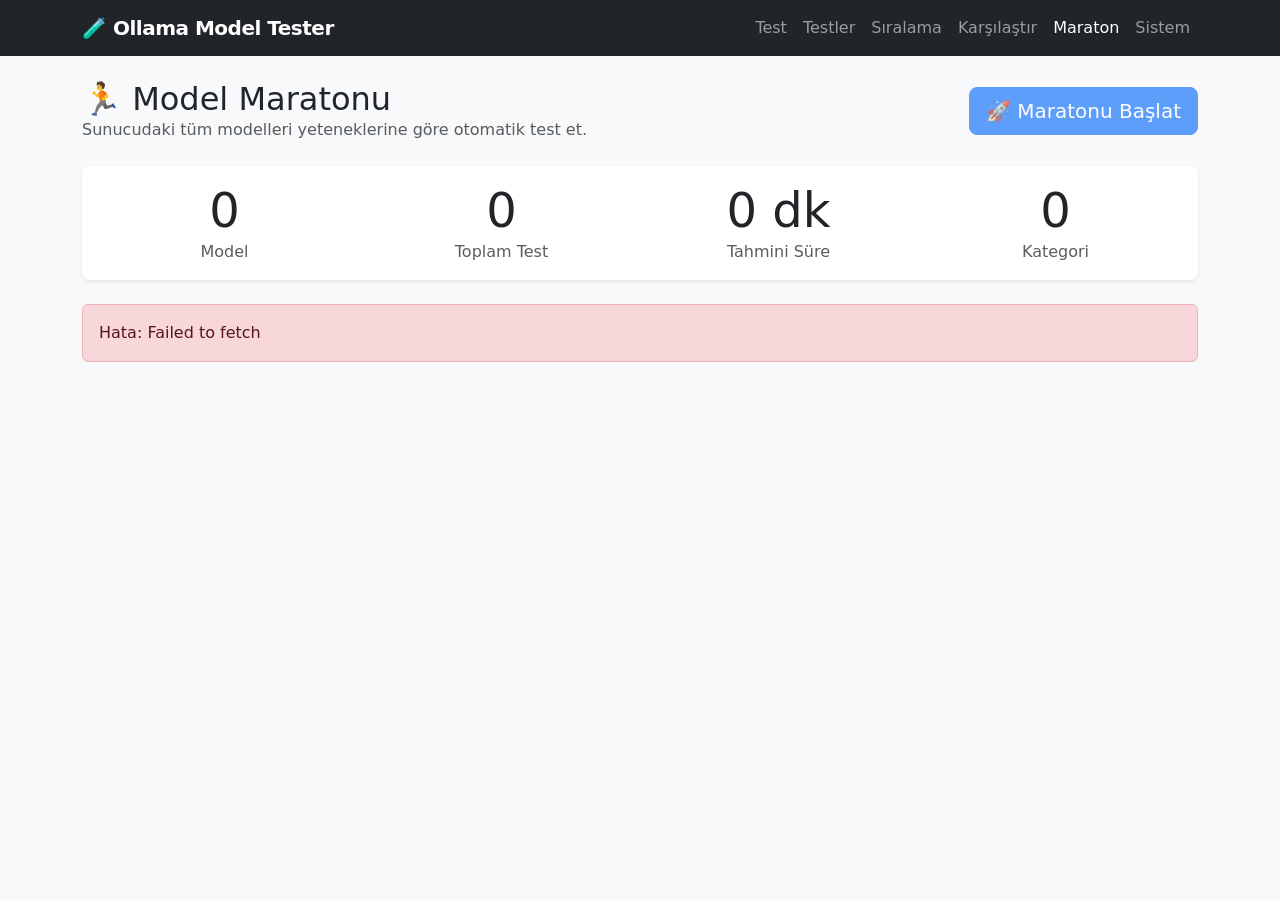
==== static/marathon.html @ e81d63fc "feat: add ranking and marathon (batch test) pages - Add /api/ranking endpoint with category + prompt" ====
<!DOCTYPE html>
<html lang="tr">
<head>
  <meta charset="UTF-8">
  <meta name="viewport" content="width=device-width, initial-scale=1.0">
  <title>Maraton - Ollama Model Tester</title>
  <link href="https://cdn.jsdelivr.net/npm/bootstrap@5.3.2/dist/css/bootstrap.min.css" rel="stylesheet">
  <link rel="stylesheet" href="css/style.css">
  <style>
    .cap-badge { font-size: 0.75rem; margin-right: 0.25rem; }
    .model-card { transition: transform .12s; }
    .model-card:hover { transform: translateY(-1px); }
    .progress-marathon { height: 1.5rem; }
  </style>
</head>
<body>
  <nav class="navbar navbar-expand-lg navbar-dark bg-dark">
    <div class="container">
      <a class="navbar-brand" href="index.html">🧪 Ollama Model Tester</a>
      <div class="collapse navbar-collapse">
        <ul class="navbar-nav ms-auto">
          <li class="nav-item"><a class="nav-link" href="index.html">Test</a></li>
          <li class="nav-item"><a class="nav-link" href="tests.html">Testler</a></li>
          <li class="nav-item"><a class="nav-link" href="ranking.html">Sıralama</a></li>
          <li class="nav-item"><a class="nav-link" href="compare.html">Karşılaştır</a></li>
          <li class="nav-item"><a class="nav-link active" href="marathon.html">Maraton</a></li>
          <li class="nav-item"><a class="nav-link" href="system.html">Sistem</a></li>
        </ul>
      </div>
    </div>
  </nav>

  <div class="container py-4 fade-in">
    <div class="d-flex justify-content-between align-items-center mb-4">
      <div>
        <h2 class="mb-0">🏃 Model Maratonu</h2>
        <p class="text-muted mb-0">Sunucudaki tüm modelleri yeteneklerine göre otomatik test et.</p>
      </div>
      <div id="topActions">
        <button class="btn btn-primary btn-lg" id="btnStart" disabled>🚀 Maratonu Başlat</button>
      </div>
    </div>

    <!-- Summary Card -->
    <div class="card mb-4" id="summaryCard">
      <div class="card-body">
        <div class="row text-center">
          <div class="col-md-3">
            <div class="display-5" id="statModels">0</div>
            <div class="text-muted">Model</div>
          </div>
          <div class="col-md-3">
            <div class="display-5" id="statTests">0</div>
            <div class="text-muted">Toplam Test</div>
          </div>
          <div class="col-md-3">
            <div class="display-5" id="statDuration">0 dk</div>
            <div class="text-muted">Tahmini Süre</div>
          </div>
          <div class="col-md-3">
            <div class="display-5" id="statCategories">0</div>
            <div class="text-muted">Kategori</div>
          </div>
        </div>
      </div>
    </div>

    <!-- Loading -->
    <div id="loading" class="text-center py-5">
      <div class="spinner-border text-primary" role="status"></div>
      <p class="mt-3">Sunucudaki modeller çekiliyor...</p>
    </div>

    <!-- Progress (during run) -->
    <div id="progressPanel" class="d-none mb-4">
      <div class="card border-primary">
        <div class="card-header bg-primary text-white d-flex justify-content-between">
          <span>⏳ Maraton Çalışıyor</span>
          <span id="progressText">0 / 0</span>
        </div>
        <div class="card-body">
          <div class="progress progress-marathon mb-3">
            <div class="progress-bar progress-bar-striped progress-bar-animated" id="progressBar" style="width: 0%">0%</div>
          </div>
          <div class="row">
            <div class="col-md-6"><strong>Şu anki model:</strong> <span id="currentModel" class="text-primary">-</span></div>
            <div class="col-md-6"><strong>Şu anki kategori:</strong> <span id="currentCategory" class="text-primary">-</span></div>
          </div>
        </div>
      </div>
    </div>

    <!-- Model List -->
    <div id="modelsPanel" class="d-none">
      <h4 class="mb-3">📋 Yüklü Modeller ve Test Planı</h4>
      <div class="accordion" id="modelsAccordion"></div>
    </div>

    <!-- Confirm Modal -->
    <div class="modal fade" id="confirmModal" tabindex="-1">
      <div class="modal-dialog modal-dialog-centered">
        <div class="modal-content">
          <div class="modal-header bg-warning">
            <h5 class="modal-title">⚠️ Uzun Sürecek Bir İşlem</h5>
            <button type="button" class="btn-close" data-bs-dismiss="modal"></button>
          </div>
          <div class="modal-body">
            <p>Bu maraton <strong id="confirmModels">0</strong> model için toplam <strong id="confirmTests">0</strong> test çalıştıracak.</p>
            <p>Tahmini süre: <strong id="confirmDuration">0 dakika</strong>.</p>
            <p class="text-danger mb-0"><strong>Bu işlem saatler sürebilir.</strong> Başlatmak istediğinize emin misiniz?</p>
          </div>
          <div class="modal-footer">
            <button type="button" class="btn btn-secondary" data-bs-dismiss="modal">İptal</button>
            <button type="button" class="btn btn-primary" id="btnConfirmStart">Evet, Başlat</button>
          </div>
        </div>
      </div>
    </div>

    <div id="error" class="alert alert-danger d-none mt-4"></div>
  </div>

  <script src="https://cdn.jsdelivr.net/npm/bootstrap@5.3.2/dist/js/bootstrap.bundle.min.js"></script>
  <script>
    const API_BASE = window.location.origin + '/api';
    const HOST = 'http://192.168.240.30:11434';
    const CAT_COUNTS = {coding: 46, vision: 8, tools: 6, thinking: 6, embedding: 4};

    let modelsData = [];
    let marathonId = null;
    let pollTimer = null;

    async function loadModels() {
      try {
        const resp = await fetch(`${HOST}/api/tags`);
        if (!resp.ok) throw new Error('HTTP ' + resp.status);
        const data = await resp.json();
        modelsData = (data.models || []).map(m => {
          const name = m.name || m.model;
          const caps = inferCaps(name);
          const n = caps.reduce((sum, c) => sum + (CAT_COUNTS[c] || 0), 0);
          return { name, caps, testCount: n, size: m.details?.parameter_size || '?' };
        });
        renderModels();
      } catch (e) {
        document.getElementById('loading').classList.add('d-none');
        document.getElementById('error').classList.remove('d-none');
        document.getElementById('error').textContent = 'Hata: ' + e.message;
      }
    }

    function inferCaps(name) {
      const n = name.toLowerCase();
      const caps = ['coding', 'tools', 'embedding'];
      if (n.includes('vision') || n.includes('vl')) caps.push('vision');
      if (n.includes('think') || n.includes('r1') || n.includes('deepseek') || n.includes('qwen3') || n.includes('qwen3.5') || n.includes('lfm2.5')) caps.push('thinking');
      return [...new Set(caps)].sort();
    }

    function estimateDuration(size, count) {
      let per = 20;
      if (size.includes('1.2')) per = 4;
      else if (size.includes('3.') || size.includes('4.')) per = 7;
      else if (size.includes('7.')) per = 15;
      else if (size.includes('8.') || size.includes('9.')) per = 18;
      else if (size.includes('12.') || size.includes('13.') || size.includes('14.')) per = 30;
      return count * per;
    }

    function renderModels() {
      document.getElementById('loading').classList.add('d-none');
      document.getElementById('modelsPanel').classList.remove('d-none');
      const acc = document.getElementById('modelsAccordion');
      let totalTests = 0;
      let totalDuration = 0;
      let allCats = new Set();

      let html = '';
      modelsData.forEach((m, idx) => {
        totalTests += m.testCount;
        const dur = estimateDuration(m.size, m.testCount);
        totalDuration += dur;
        m.caps.forEach(c => allCats.add(c));
        const durMin = Math.round(dur / 60);
        const capsHtml = m.caps.map(c => `<span class="badge bg-secondary cap-badge text-capitalize">${c}</span>`).join('');
        const cid = 'collapseM' + idx;
        const hid = 'headerM' + idx;
        html += `
          <div class="accordion-item model-card">
            <h2 class="accordion-header" id="${hid}">
              <button class="accordion-button collapsed" type="button" data-bs-toggle="collapse" data-bs-target="#${cid}">
                <span class="fw-bold me-2">${m.name}</span>
                <span class="text-muted small me-auto">${m.size}</span>
                <span class="badge bg-primary me-2">${m.testCount} test</span>
                <span class="badge bg-info">~${durMin} dk</span>
              </button>
            </h2>
            <div id="${cid}" class="accordion-collapse collapse" aria-labelledby="${hid}" data-bs-parent="#modelsAccordion">
              <div class="accordion-body">
                <div class="mb-2">${capsHtml}</div>
                <p class="mb-0 text-muted small">Tahmini süre: ~${durMin} dk (${m.testCount} prompt)</p>
              </div>
            </div>
          </div>
        `;
      });
      acc.innerHTML = html;

      document.getElementById('statModels').textContent = modelsData.length;
      document.getElementById('statTests').textContent = totalTests;
      document.getElementById('statDuration').textContent = Math.round(totalDuration / 60) + ' dk';
      document.getElementById('statCategories').textContent = allCats.size;
      document.getElementById('btnStart').disabled = false;

      // Check for existing marathon
      checkLatestMarathon();
    }

    async function checkLatestMarathon() {
      try {
        const resp = await fetch(`${API_BASE}/marathon/latest`);
        if (resp.ok) {
          const data = await resp.json();
          if (data.status === 'running') {
            marathonId = data.marathon_id;
            showProgress(data);
            startPolling();
          }
        }
      } catch (e) { /* ignore */ }
    }

    document.getElementById('btnStart').addEventListener('click', () => {
      const totalTests = modelsData.reduce((s, m) => s + m.testCount, 0);
      const totalDur = modelsData.reduce((s, m) => s + estimateDuration(m.size, m.testCount), 0);
      document.getElementById('confirmModels').textContent = modelsData.length;
      document.getElementById('confirmTests').textContent = totalTests;
      document.getElementById('confirmDuration').textContent = Math.round(totalDur / 60) + ' dakika';
      const modal = new bootstrap.Modal(document.getElementById('confirmModal'));
      modal.show();
    });

    document.getElementById('btnConfirmStart').addEventListener('click', async () => {
      bootstrap.Modal.getInstance(document.getElementById('confirmModal')).hide();
      try {
        const resp = await fetch(`${API_BASE}/marathon/start`, { method: 'POST' });
        if (!resp.ok) {
          const err = await resp.json();
          throw new Error(err.detail || 'HTTP ' + resp.status);
        }
        const data = await resp.json();
        marathonId = data.marathon_id;
        showProgress({ status: 'running', models_total: modelsData.length, models_completed: 0, current_model: '-', current_category: '-' });
        startPolling();
      } catch (e) {
        document.getElementById('error').classList.remove('d-none');
        document.getElementById('error').textContent = 'Hata: ' + e.message;
      }
    });

    function showProgress(data) {
      document.getElementById('progressPanel').classList.remove('d-none');
      document.getElementById('topActions').classList.add('d-none');
      document.getElementById('summaryCard').classList.add('d-none');
      const total = data.models_total || 1;
      const done = data.models_completed || 0;
      const pct = Math.round((done / total) * 100);
      document.getElementById('progressBar').style.width = pct + '%';
      document.getElementById('progressBar').textContent = pct + '%';
      document.getElementById('progressText').textContent = `${done} / ${total}`;
      document.getElementById('currentModel').textContent = data.current_model || '-';
      document.getElementById('currentCategory').textContent = data.current_category || '-';
    }

    function startPolling() {
      if (pollTimer) clearInterval(pollTimer);
      pollTimer = setInterval(async () => {
        if (!marathonId) return;
        try {
          const resp = await fetch(`${API_BASE}/marathon/status/${marathonId}`);
          if (!resp.ok) return;
          const data = await resp.json();
          showProgress(data);
          if (data.status !== 'running') {
            clearInterval(pollTimer);
            pollTimer = null;
            document.getElementById('topActions').classList.remove('d-none');
            document.getElementById('summaryCard').classList.remove('d-none');
            document.getElementById('progressPanel').classList.add('d-none');
            document.getElementById('btnStart').textContent = data.status === 'completed' ? '🔄 Yeniden Başlat' : '🚀 Maratonu Başlat';
          }
        } catch (e) { /* ignore */ }
      }, 3000);
    }

    loadModels();
  </script>
</body>
</html>
---- static/css/style.css ----
/* Ollama Model Tester - Global Styles */

:root {
  --primary: #0d6efd;
  --success: #198754;
  --danger: #dc3545;
  --warning: #ffc107;
  --info: #0dcaf0;
  --dark: #212529;
  --light: #f8f9fa;
  --gray: #6c757d;
  --border-radius: 0.5rem;
  --shadow: 0 0.125rem 0.25rem rgba(0,0,0,0.075);
  --shadow-lg: 0 1rem 3rem rgba(0,0,0,0.175);
}

* { box-sizing: border-box; }

body {
  font-family: 'Segoe UI', system-ui, -apple-system, sans-serif;
  background-color: var(--light);
  color: var(--dark);
  margin: 0;
  padding: 0;
  min-height: 100vh;
}

.navbar-brand {
  font-weight: 700;
  letter-spacing: -0.5px;
}

.card {
  border: none;
  border-radius: var(--border-radius);
  box-shadow: var(--shadow);
  transition: transform 0.15s ease, box-shadow 0.15s ease;
}

.card:hover {
  transform: translateY(-2px);
  box-shadow: var(--shadow-lg);
}

.card-header {
  background: transparent;
  border-bottom: 1px solid rgba(0,0,0,0.05);
  font-weight: 600;
}

.category-card {
  cursor: pointer;
  border: 2px solid transparent;
}

.category-card.selected {
  border-color: var(--primary);
  background-color: rgba(13, 110, 253, 0.04);
}

.category-icon {
  font-size: 2rem;
  margin-bottom: 0.5rem;
}

.badge-category {
  font-size: 0.75rem;
  text-transform: uppercase;
  letter-spacing: 0.5px;
}

/* Progress */
.progress {
  height: 1.5rem;
  border-radius: var(--border-radius);
  background-color: #e9ecef;
}

.progress-bar {
  font-weight: 600;
  font-size: 0.85rem;
}

/* Log window */
.log-window {
  background: var(--dark);
  color: #0f0;
  font-family: 'Consolas', 'Monaco', monospace;
  font-size: 0.85rem;
  padding: 1rem;
  border-radius: var(--border-radius);
  max-height: 400px;
  overflow-y: auto;
  white-space: pre-wrap;
  word-break: break-word;
}

.log-window .log-time {
  color: var(--gray);
  margin-right: 0.5rem;
}

.log-window .log-ok { color: var(--success); }
.log-window .log-err { color: var(--danger); }
.log-window .log-warn { color: var(--warning); }

/* Status indicators */
.status-indicator {
  width: 12px;
  height: 12px;
  border-radius: 50%;
  display: inline-block;
  margin-right: 0.5rem;
}

.status-running { background-color: var(--primary); animation: pulse 1.5s infinite; }
.status-paused { background-color: var(--warning); }
.status-completed { background-color: var(--success); }
.status-error { background-color: var(--danger); }

@keyframes pulse {
  0% { opacity: 1; }
  50% { opacity: 0.4; }
  100% { opacity: 1; }
}

/* Comparison table */
.compare-table th {
  position: sticky;
  top: 0;
  background: var(--light);
  z-index: 10;
}

.compare-cell {
  min-width: 250px;
  max-width: 400px;
}

.score-badge {
  display: inline-flex;
  align-items: center;
  justify-content: center;
  width: 32px;
  height: 32px;
  border-radius: 50%;
  font-weight: 700;
  font-size: 0.85rem;
}

.score-pass { background: var(--success); color: #fff; }
.score-fail { background: var(--danger); color: #fff; }
.score-partial { background: var(--warning); color: var(--dark); }

/* AI Commentary */
.ai-commentary {
  background: linear-gradient(135deg, #667eea 0%, #764ba2 100%);
  color: #fff;
  border-radius: var(--border-radius);
  padding: 1.5rem;
  margin-bottom: 1.5rem;
}

.ai-commentary h5 {
  margin-bottom: 1rem;
  font-weight: 700;
}

/* Responsive */
@media (max-width: 768px) {
  .category-card { margin-bottom: 1rem; }
  .compare-cell { min-width: 200px; }
}

/* Prompt box in tests page */
.prompt-box {
  background: #f8f9fa;
  border: 1px solid #e9ecef;
  border-radius: var(--border-radius);
  padding: 0.75rem;
  max-height: 200px;
  overflow-y: auto;
  font-size: 0.85rem;
  line-height: 1.4;
  white-space: pre-wrap;
  word-break: break-word;
}

.prompt-box code {
  font-family: 'Consolas', 'Monaco', monospace;
  color: #212529;
}

/* Animations */
.fade-in {
  animation: fadeIn 0.4s ease-in;
}

@keyframes fadeIn {
  from { opacity: 0; transform: translateY(10px); }
  to { opacity: 1; transform: translateY(0); }
}

.spinner-border-sm {
  width: 1rem;
  height: 1rem;
}
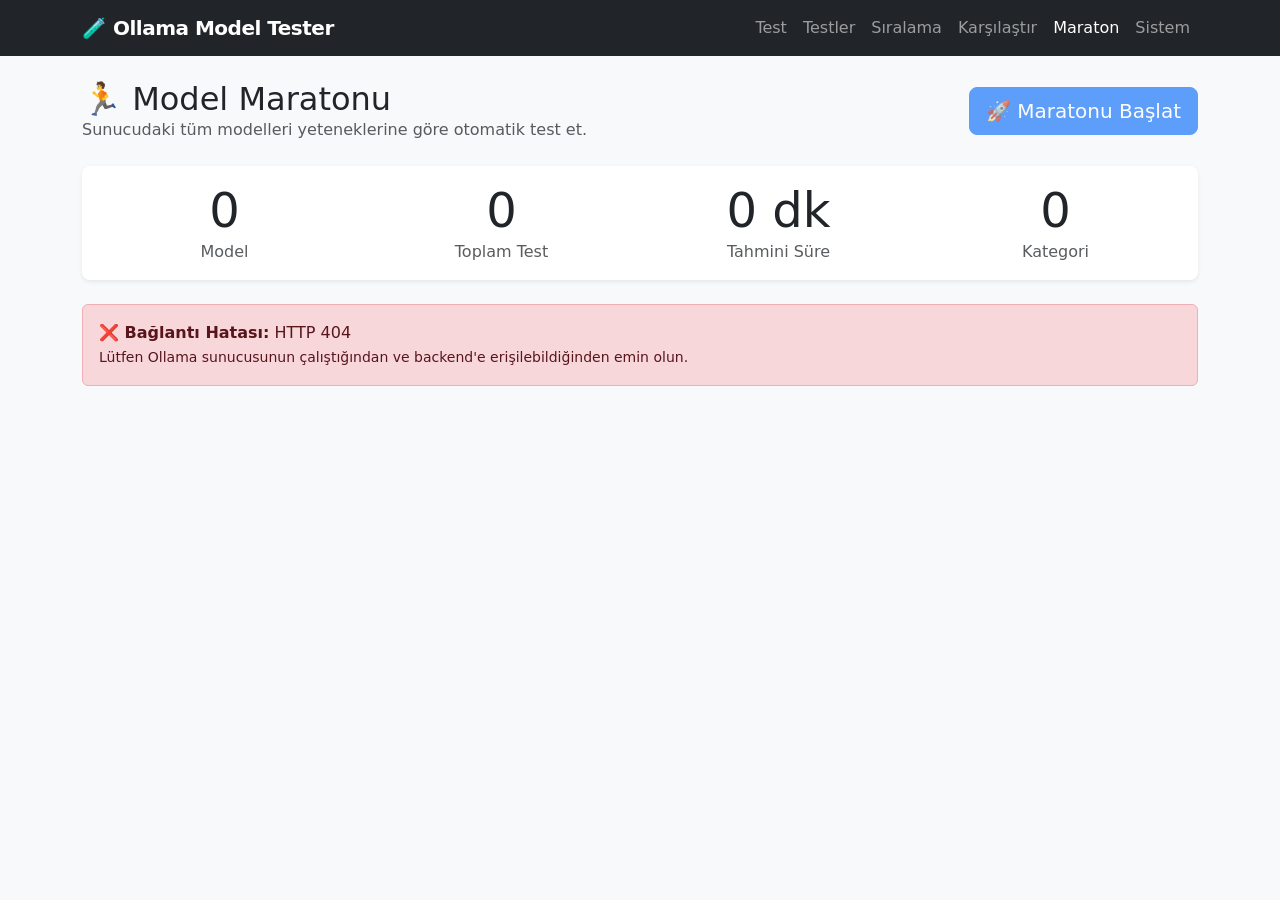
==== commit cae8ab1a: "Add GPU tracking, smart marathon skip, notification system, and live prompt display" ====
--- a/static/marathon.html
+++ b/static/marathon.html
@@ -11,6 +11,20 @@
     .model-card { transition: transform .12s; }
     .model-card:hover { transform: translateY(-1px); }
     .progress-marathon { height: 1.5rem; }
+    .prompt-box { 
+      background: #f8f9fa; 
+      border-left: 4px solid #0d6efd; 
+      padding: 10px; 
+      margin-top: 10px;
+      border-radius: 0 4px 4px 0;
+      font-size: 0.9rem;
+      max-height: 100px;
+      overflow-y: auto;
+    }
+    .current-info { 
+      font-size: 0.95rem; 
+      padding: 5px 0; 
+    }
   </style>
 </head>
 <body>
@@ -82,9 +96,14 @@
           <div class="progress progress-marathon mb-3">
             <div class="progress-bar progress-bar-striped progress-bar-animated" id="progressBar" style="width: 0%">0%</div>
           </div>
-          <div class="row">
-            <div class="col-md-6"><strong>Şu anki model:</strong> <span id="currentModel" class="text-primary">-</span></div>
-            <div class="col-md-6"><strong>Şu anki kategori:</strong> <span id="currentCategory" class="text-primary">-</span></div>
+          <div class="row current-info">
+            <div class="col-md-3"><strong>🤖 Model:</strong> <span id="currentModel" class="text-primary">-</span></div>
+            <div class="col-md-3"><strong>📂 Kategori:</strong> <span id="currentCategory" class="text-primary">-</span></div>
+            <div class="col-md-3"><strong>❓ Soru ID:</strong> <span id="currentPrompt" class="text-primary">-</span></div>
+            <div class="col-md-3"><strong>🎮 GPU:</strong> <span id="currentGPU" class="text-info">-</span></div>
+          </div>
+          <div class="prompt-box" id="promptTextContainer" style="display:none;">
+            <strong>📝 Soru:</strong> <span id="promptText">-</span>
           </div>
         </div>
       </div>
@@ -117,22 +136,43 @@
       </div>
     </div>
 
+    <!-- Skipped Models Info -->
+    <div id="skippedPanel" class="d-none mb-4">
+      <div class="card border-info">
+        <div class="card-header bg-info text-white">
+          <span>ℹ️ Daha Önce Test Edilmiş Modeller (Atlandı)</span>
+        </div>
+        <div class="card-body">
+          <p class="text-muted small">Bu modeller daha önce test edildiği için tekrar test edilmeyecek:</p>
+          <div id="skippedList"></div>
+        </div>
+      </div>
+    </div>
+
+    <!-- Notifications Panel -->
+    <div id="notificationsPanel" class="d-none mb-4">
+      <h5 class="mb-3">🔔 Sistem Bildirimleri</h5>
+      <div id="notificationsList"></div>
+    </div>
+
     <div id="error" class="alert alert-danger d-none mt-4"></div>
   </div>
 
   <script src="https://cdn.jsdelivr.net/npm/bootstrap@5.3.2/dist/js/bootstrap.bundle.min.js"></script>
   <script>
     const API_BASE = window.location.origin + '/api';
-    const HOST = 'http://192.168.240.30:11434';
     const CAT_COUNTS = {coding: 46, vision: 8, tools: 6, thinking: 6, embedding: 4};
 
     let modelsData = [];
     let marathonId = null;
     let pollTimer = null;
+    let lastModel = null;
+    let lastPrompt = null;
 
     async function loadModels() {
       try {
-        const resp = await fetch(`${HOST}/api/tags`);
+        // Use backend API instead of direct Ollama connection
+        const resp = await fetch(`${API_BASE}/models`);
         if (!resp.ok) throw new Error('HTTP ' + resp.status);
         const data = await resp.json();
         modelsData = (data.models || []).map(m => {
@@ -145,7 +185,10 @@
       } catch (e) {
         document.getElementById('loading').classList.add('d-none');
         document.getElementById('error').classList.remove('d-none');
-        document.getElementById('error').textContent = 'Hata: ' + e.message;
+        document.getElementById('error').innerHTML = `
+          <strong>❌ Bağlantı Hatası:</strong> ${e.message}<br>
+          <small>Lütfen Ollama sunucusunun çalıştığından ve backend'e erişilebildiğinden emin olun.</small>
+        `;
       }
     }
 
@@ -262,14 +305,92 @@
       document.getElementById('progressPanel').classList.remove('d-none');
       document.getElementById('topActions').classList.add('d-none');
       document.getElementById('summaryCard').classList.add('d-none');
+      
+      const currentModel = data.current_model || '-';
+      const currentCategory = data.current_category || '-';
+      
+      // Check if model changed - flash highlight instead of reload
+      if (lastModel && lastModel !== currentModel && currentModel !== '-') {
+        _flashModelChange(currentModel);
+      }
+      lastModel = currentModel;
+      
       const total = data.models_total || 1;
       const done = data.models_completed || 0;
       const pct = Math.round((done / total) * 100);
       document.getElementById('progressBar').style.width = pct + '%';
       document.getElementById('progressBar').textContent = pct + '%';
       document.getElementById('progressText').textContent = `${done} / ${total}`;
-      document.getElementById('currentModel').textContent = data.current_model || '-';
-      document.getElementById('currentCategory').textContent = data.current_category || '-';
+      document.getElementById('currentModel').textContent = currentModel;
+      document.getElementById('currentCategory').textContent = currentCategory;
+      
+      // Show GPU info
+      const gpuInfo = data.gpu_info || 'Bilinmiyor';
+      document.getElementById('currentGPU').textContent = gpuInfo;
+      
+      // Show current prompt info
+      const promptId = data.current_prompt_id || '-';
+      const promptText = data.current_prompt_text || '';
+      
+      // Flash effect when prompt changes
+      if (lastPrompt && lastPrompt !== promptId && promptId !== '-') {
+        _flashPromptChange(promptId);
+      }
+      lastPrompt = promptId;
+      
+      document.getElementById('currentPrompt').textContent = promptId;
+      
+      const promptContainer = document.getElementById('promptTextContainer');
+      const promptTextEl = document.getElementById('promptText');
+      if (promptText) {
+        promptTextEl.textContent = promptText;
+        promptContainer.style.display = 'block';
+      } else {
+        promptContainer.style.display = 'none';
+      }
+      
+      // Show skipped models if available
+      if (data.skipped_tests && data.skipped_tests.length > 0) {
+        renderSkippedModels(data.skipped_tests);
+      }
+    }
+    
+    function renderSkippedModels(skippedTests) {
+      const panel = document.getElementById('skippedPanel');
+      const list = document.getElementById('skippedList');
+      
+      panel.classList.remove('d-none');
+      list.innerHTML = skippedTests.map(item => `
+        <div class="d-flex justify-content-between align-items-center py-2 border-bottom">
+          <span class="fw-bold">${item.model}</span>
+          <span class="badge bg-secondary">${item.tested_categories.join(', ')}</span>
+        </div>
+      `).join('');
+    }
+    
+    function _flashPromptChange(newPrompt) {
+      const promptEl = document.getElementById('currentPrompt');
+      promptEl.classList.add('fw-bold', 'text-warning');
+      promptEl.style.transition = 'all 0.5s';
+      
+      setTimeout(() => {
+        promptEl.classList.remove('fw-bold', 'text-warning');
+      }, 2000);
+    }
+    
+    function _flashModelChange(newModel) {
+      // Visual flash effect when model changes
+      const modelEl = document.getElementById('currentModel');
+      modelEl.classList.add('fw-bold', 'text-success');
+      modelEl.style.transition = 'all 0.5s';
+      
+      // Show toast notification
+      _addNotification('info', 'Yeni Model', `Şimdi test ediliyor: ${newModel}`, '');
+      
+      // Remove highlight after 2 seconds
+      setTimeout(() => {
+        modelEl.classList.remove('fw-bold', 'text-success');
+      }, 2000);
     }
 
     function startPolling() {
@@ -288,9 +409,97 @@
             document.getElementById('summaryCard').classList.remove('d-none');
             document.getElementById('progressPanel').classList.add('d-none');
             document.getElementById('btnStart').textContent = data.status === 'completed' ? '🔄 Yeniden Başlat' : '🚀 Maratonu Başlat';
+            
+            // Show final status notification
+            if (data.status === 'completed_with_errors') {
+              _addNotification('warning', 'Maraton Tamamlandı (Hatalarla)', 
+                `${data.errors?.length || 0} test başarısız oldu.`, data.error_summary || '');
+            } else if (data.status === 'failed') {
+              _addNotification('error', 'Maraton Başarısız', data.error || 'Bilinmeyen hata', '');
+            }
           }
         } catch (e) { /* ignore */ }
       }, 3000);
+      
+      // Also start notification polling
+      startNotificationPolling();
+    }
+    
+    // Notification system
+    let notifTimer = null;
+    let lastNotifCount = 0;
+    
+    function startNotificationPolling() {
+      if (notifTimer) clearInterval(notifTimer);
+      notifTimer = setInterval(async () => {
+        try {
+          const resp = await fetch(`${API_BASE}/notifications?unread_only=true`);
+          if (!resp.ok) return;
+          const data = await resp.json();
+          const notifs = data.notifications || [];
+          
+          if (notifs.length > 0) {
+            renderNotifications(notifs);
+          }
+        } catch (e) { /* ignore */ }
+      }, 5000);
+    }
+    
+    function renderNotifications(notifs) {
+      const panel = document.getElementById('notificationsPanel');
+      const list = document.getElementById('notificationsList');
+      
+      if (notifs.length > 0) {
+        panel.classList.remove('d-none');
+        list.innerHTML = notifs.map(n => {
+          const colors = { error: 'danger', warning: 'warning', info: 'info' };
+          const icons = { error: '❌', warning: '⚠️', info: 'ℹ️' };
+          const color = colors[n.level] || 'secondary';
+          const icon = icons[n.level] || '📌';
+          return `
+            <div class="alert alert-${color} alert-dismissible fade show">
+              <strong>${icon} ${n.title}</strong><br>
+              <small>${n.message}</small><br>
+              <small class="text-muted">${new Date(n.timestamp).toLocaleTimeString()}</small>
+              <button type="button" class="btn-close" onclick="markRead('${n.id}')"></button>
+            </div>
+          `;
+        }).join('');
+      }
+    }
+    
+    async function markRead(notifId) {
+      try {
+        await fetch(`${API_BASE}/notifications/${notifId}/read`, { method: 'POST' });
+        // Refresh notifications
+        const resp = await fetch(`${API_BASE}/notifications?unread_only=true`);
+        if (resp.ok) {
+          const data = await resp.json();
+          renderNotifications(data.notifications || []);
+        }
+      } catch (e) { console.error(e); }
+    }
+    
+    // Helper to show local notifications
+    function _addNotification(level, title, message, detail) {
+      const panel = document.getElementById('notificationsPanel');
+      const list = document.getElementById('notificationsList');
+      panel.classList.remove('d-none');
+      
+      const colors = { error: 'danger', warning: 'warning', info: 'info' };
+      const icons = { error: '❌', warning: '⚠️', info: 'ℹ️' };
+      const color = colors[level] || 'secondary';
+      const icon = icons[level] || '📌';
+      
+      const div = document.createElement('div');
+      div.className = `alert alert-${color} alert-dismissible fade show`;
+      div.innerHTML = `
+        <strong>${icon} ${title}</strong><br>
+        <small>${message}</small>
+        ${detail ? `<br><small class="text-muted">${detail}</small>` : ''}
+        <button type="button" class="btn-close" data-bs-dismiss="alert"></button>
+      `;
+      list.insertBefore(div, list.firstChild);
     }
 
     loadModels();
